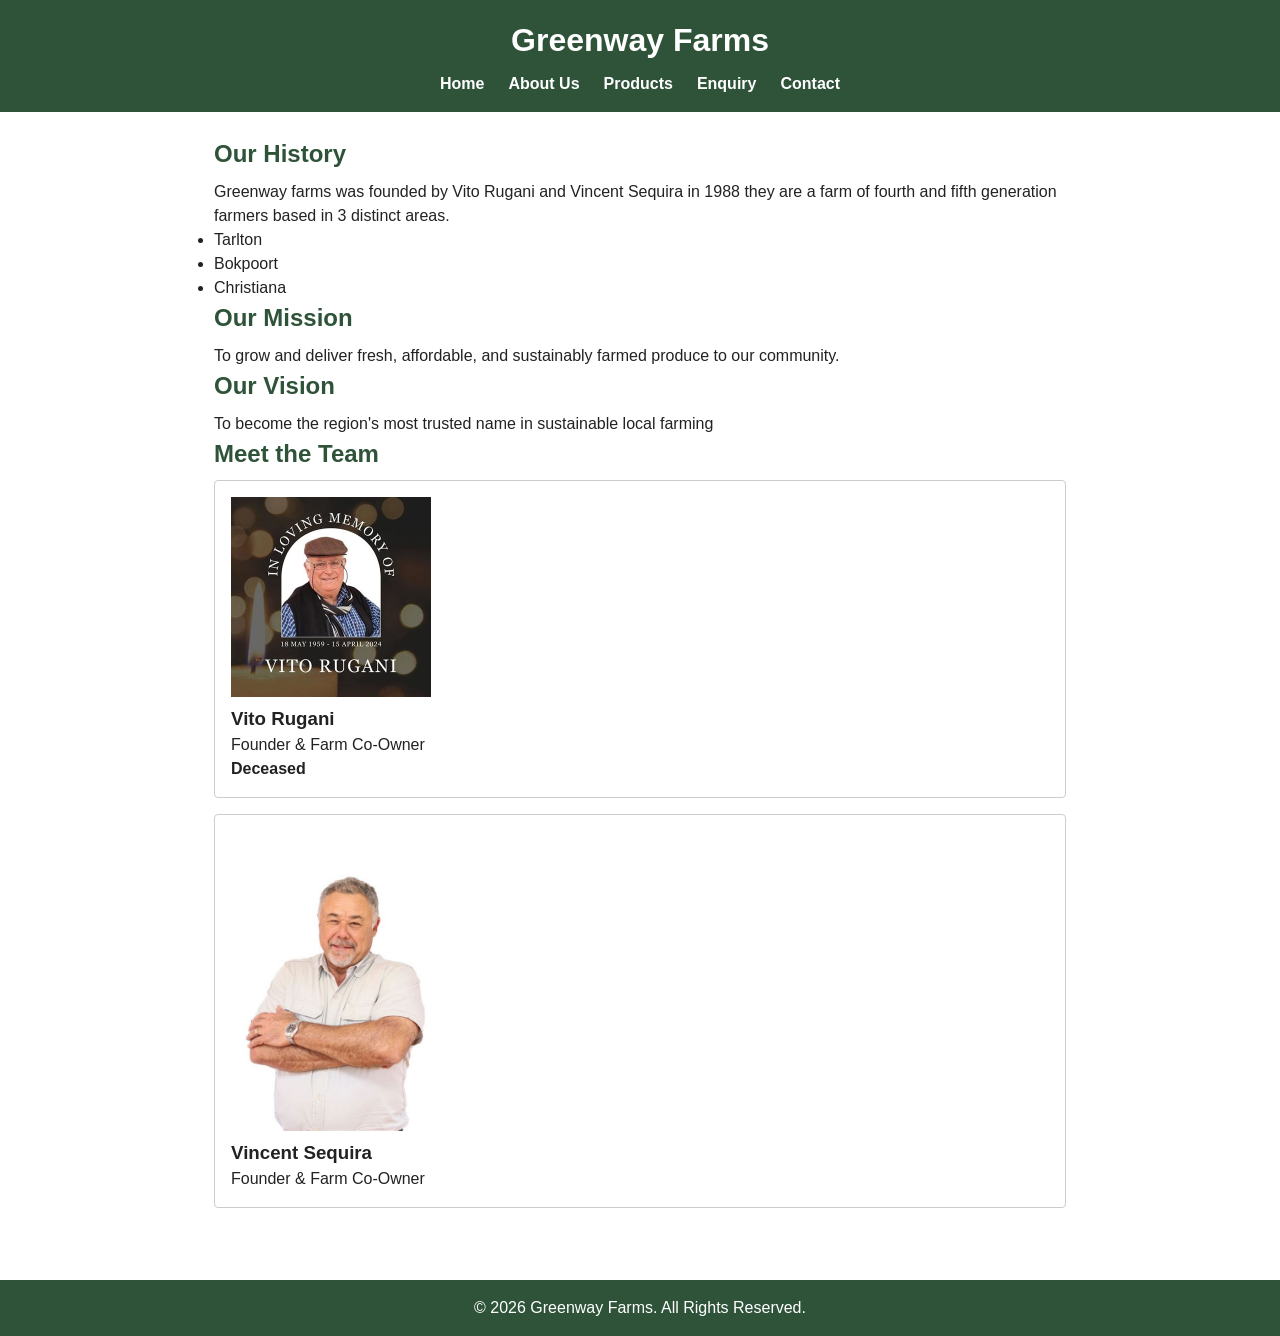
==== about.html @ 04f711e1 "Created Website - Part 1" ====
<!DOCTYPE html>
<html lang="en">
    <head>
        <meta charset="UTF-8">
        <meta name="viewport" content="width=device-width, initial-scale=1.0">
        <title>About Us | Greenway Farms</title>
        <link rel="stylesheet" href="css/style.css">
    </head>
    <body>
        
        <header>
            <h1>Greenway Farms</h1>
            <nav>
                <ul>
                    <li><a href="index.html">Home</a></li>
                    <li><a href="about.html">About Us</a></li>
                    <li><a href="products.html">Products</a></li>
                    <li><a href="enquiry.html">Enquiry</a></li>
                    <li><a href="contact.html">Contact</a></li>
                </ul>
            </nav>
        </header>

        <main>
            <!-- History of org-->
             <section class="history">
                <h2>Our History</h2>
                <p>
                    Greenway farms was founded by Vito Rugani and Vincent Sequira in 1988
                    they are a farm of fourth and fifth generation farmers based in 3 distinct areas.
                    <ul>
                        <li>Tarlton</li>
                        <li>Bokpoort</li>
                        <li>Christiana</li>
                    </ul>
                </p>
             </section>

             <section class="mission-vision">
                <h2>Our Mission</h2>
                <p>To grow and deliver fresh, affordable, and sustainably farmed produce to our community.</p>

                <h2>Our Vision</h2>
                <p>To become the region's most trusted name in sustainable local farming</p>
             </section>

             <!-- Team members-->
             <section class="team">
                <h2>Meet the Team</h2>

                <article class="team-member">
                    <img src="images/team-vito.jpg" alt="Vito Rugani, Farm Co-Owner">
                    <h3>Vito Rugani</h3>
                    <p>Founder &amp; Farm Co-Owner</p>
                    <p><b>Deceased</b></p>
                </article>

                <article class="team-member">
                    <img src="images/team-vincent.jpg" alt="Vincent Sequira, Farm Co-Owner">
                    <h3>Vincent Sequira</h3>
                    <p>Founder &amp; Farm Co-Owner</p>
                </article>
             </section>
        </main>

        <footer>
            <p>&copy; 2026 Greenway Farms. All Rights Reserved.</p>
        </footer>

        <script src="js/script.js"></script>
    </body>
</html>
---- css/style.css ----
* {
    margin: 0;
    padding: 0;
    box-sizing: border-box;
}

body {
    font-family: Arial, Helvetica, sans-serif;
    line-height: 1.5;
    color: #222;
}

header {
    background-color: #2e5339; /* dark farm green */
    color: #fff;
    padding: 1rem;
    text-align: center;
}

nav ul {
    list-style: none;
    display: flex;
    justify-content: center;
    gap: 1.5rem;
    margin-top: 0.5rem;
}

nav a {
    color: #fff;
    text-decoration: none;
    font-weight: bold;
}

nav a:hover {
    text-decoration: underline;
}

main {
    padding: 1.5rem;
    max-width: 900px;
    margin: 0 auto; /* centers the content on wide screens */
}

h2 {
    color: #2e5339;
    margin-bottom: 0.5rem;
}

/* Hero section on the homepage */
.hero img {
    width: 100%;
    height: auto;
    border-radius: 6px;
}

.cta-button {
    display: inline-block;
    background-color: #2e5339;
    color: #fff;
    padding: 0.6rem 1.2rem;
    margin-top: 1rem;
    text-decoration: none;
    border-radius: 4px;
}

.team-member,
.product,
.location {
    border: 1px solid #ccc;
    padding: 1rem;
    margin-bottom: 1rem;
    border-radius: 4px;
}

.team-member img,
.product img {
    max-width: 200px;
    display: block;
    margin-bottom: 0.5rem;
}

form {
    display: flex;
    flex-direction: column;
    max-width: 500px;
}

label {
    margin-top: 0.75rem;
    font-weight: bold;
}

input,
select,
textarea {
    padding: 0.5rem;
    margin-top: 0.25rem;
    border: 1px solid #999;
    border-radius: 4px;
    font-family: inherit;
}

button {
    margin-top: 1rem;
    padding: 0.6rem;
    background-color: #2e5339;
    color: #fff;
    border: none;
    border-radius: 4px;
    cursor: pointer;
}

button:hover {
    background-color: #244329;
}

footer {
    text-align: center;
    padding: 1rem;
    background-color: #2e5339;
    color: #fff;
    margin-top: 2rem;
}
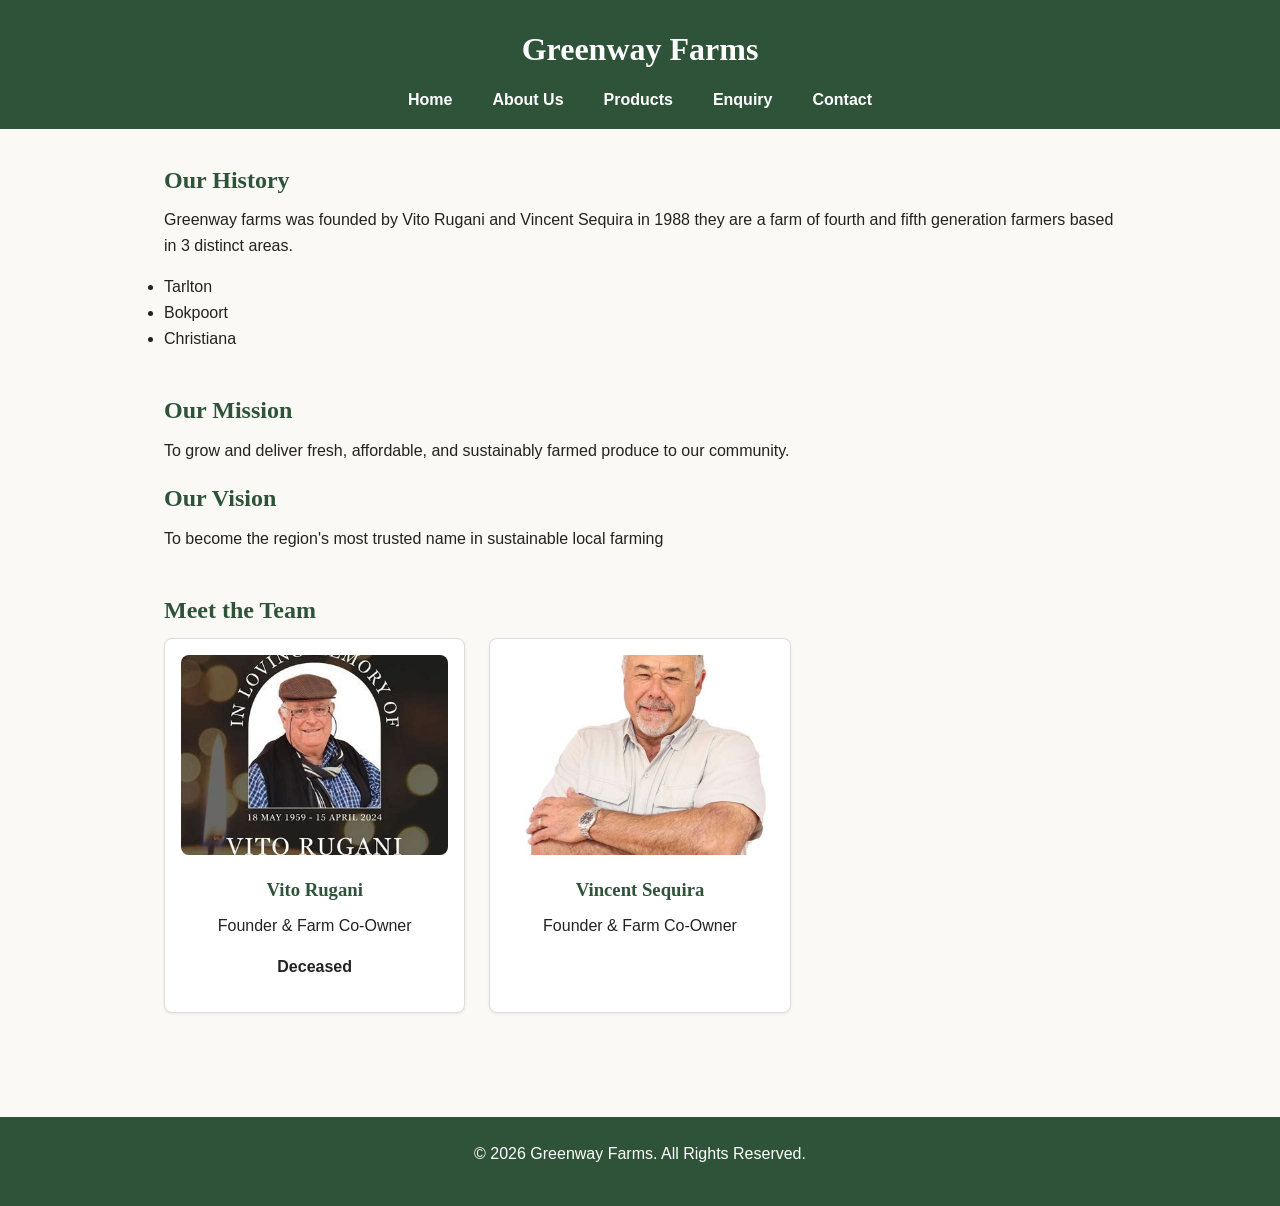
==== commit b1463af1: "Added CSS styling to pages and regionified them for better understanding and debugging" ====
--- a/about.html
+++ b/about.html
@@ -47,19 +47,21 @@
              <!-- Team members-->
              <section class="team">
                 <h2>Meet the Team</h2>
+                <div class="team-grid">
+                    <article class="team-member">
+                        <img src="images/team-vito.jpg" alt="Vito Rugani, Farm Co-Owner">
+                        <h3>Vito Rugani</h3>
+                        <p>Founder &amp; Farm Co-Owner</p>
+                        <p><b>Deceased</b></p>
+                    </article>
 
-                <article class="team-member">
-                    <img src="images/team-vito.jpg" alt="Vito Rugani, Farm Co-Owner">
-                    <h3>Vito Rugani</h3>
-                    <p>Founder &amp; Farm Co-Owner</p>
-                    <p><b>Deceased</b></p>
-                </article>
+                    <article class="team-member">
+                        <img src="images/team-vincent.jpg" alt="Vincent Sequira, Farm Co-Owner">
+                        <h3>Vincent Sequira</h3>
+                        <p>Founder &amp; Farm Co-Owner</p>
+                    </article>
 
-                <article class="team-member">
-                    <img src="images/team-vincent.jpg" alt="Vincent Sequira, Farm Co-Owner">
-                    <h3>Vincent Sequira</h3>
-                    <p>Founder &amp; Farm Co-Owner</p>
-                </article>
+                </div>
              </section>
         </main>
 
--- a/css/style.css
+++ b/css/style.css
@@ -1,3 +1,20 @@
+:root {
+    --color-primary: #2e5339;
+    --color-secondary: #f2a900;
+    --color-background: #faf9f5;
+    --color-text: #222222;
+    --color-light-text: #ffffff;
+    --color-border: #dddddd;
+
+    --font-heading: Georgia, 'Times New Roman', serif;
+    --font-body: Arial, Helvetica, sans-serif;
+
+    --max-width: 1000px;
+    --radius: 8px;
+}
+
+/*#region Overrides*/
+
 * {
     margin: 0;
     padding: 0;
@@ -5,84 +22,181 @@
 }
 
 body {
-    font-family: Arial, Helvetica, sans-serif;
-    line-height: 1.5;
-    color: #222;
-}
+    font-family: var(--font-body);
+    line-height: 1.6;
+    color: var(--color-text);
+    background-color: var(--color-background);
+}
+
+h1, h2, h3 {
+    font-family: var(--font-heading);
+    color: var(--color-primary);
+    margin-bottom: 0.5rem;
+}
+
+p {
+    margin-bottom: 1rem;
+}
+
+a {
+    color: var(--color-primary);
+}
+
+/*Visible focus outline*/
+a:focus-visible,
+button:focus-visible,
+input:focus-visible,
+textarea:focus-visible,
+select:focus-visible {
+    outline: 3px solid var(--color-secondary);
+    outline-offset: 2px;
+}
+
+/*#endregion*/
+
+/*#region Header & Nav*/
 
 header {
-    background-color: #2e5339; /* dark farm green */
-    color: #fff;
-    padding: 1rem;
-    text-align: center;
+    background-color: var(--color-primary);
+    color: var(--color-light-text);
+    padding: 1.5rem 1rem 1rem;
+    text-align: center;
+}
+
+header h1 {
+    color: var(--color-light-text);
+    font-size: 2rem;
 }
 
 nav ul {
     list-style: none;
     display: flex;
+    flex-wrap: wrap;
     justify-content: center;
-    gap: 1.5rem;
-    margin-top: 0.5rem;
+    gap: 0.5rem 1.5rem;
+    margin-top: 0.75rem;
 }
 
 nav a {
-    color: #fff;
+    color: var(--color-light-text);
     text-decoration: none;
     font-weight: bold;
-}
-
-nav a:hover {
-    text-decoration: underline;
-}
+    padding: 0.25rem 0.5rem;
+    border-bottom: 2px solid transparent;
+    transition: border-color 0.2s ease;
+}
+
+nav a:hover,
+nav a:focus-visible {
+    border-bottom-color: var(--color-secondary);
+}
+
+/*#endregion*/
+
+/*#region Main Content*/
 
 main {
-    padding: 1.5rem;
-    max-width: 900px;
-    margin: 0 auto; /* centers the content on wide screens */
-}
-
-h2 {
-    color: #2e5339;
-    margin-bottom: 0.5rem;
-}
-
-/* Hero section on the homepage */
+    padding: 2rem 1.5rem;
+    max-width: var(--max-width);
+    margin: 0 auto; /* centers content on wide screens */
+}
+
+section {
+    margin-bottom: 2.5rem;
+}
+
+/* --- Hero (homepage) --- */
+.hero {
+    text-align: center;
+}
+
 .hero img {
     width: 100%;
-    height: auto;
-    border-radius: 6px;
+    max-height: 400px;
+    object-fit: cover;
+    border-radius: var(--radius);
+}
+
+.hero h2 {
+    font-size: 1.75rem;
+    margin-top: 1.5rem;
 }
 
 .cta-button {
     display: inline-block;
-    background-color: #2e5339;
-    color: #fff;
-    padding: 0.6rem 1.2rem;
+    background-color: var(--color-secondary);
+    color: var(--color-primary);
+    font-weight: bold;
+    padding: 0.75rem 1.5rem;
     margin-top: 1rem;
     text-decoration: none;
-    border-radius: 4px;
-}
-
+    border-radius: var(--radius);
+    transition: transform 0.15s ease, background-color 0.15s ease;
+}
+
+.cta-button:hover,
+.cta-button:focus-visible {
+    background-color: #ffb733;
+    transform: translateY(-2px); /* subtle lift on hover */
+}
+
+.highlights ul {
+    list-style: disc inside;
+}
+
+/*#endregion*/
+
+/*#region Card grids*/
+
+.product-grid,
+.team-grid,
+.location-grid {
+    display: grid;
+    grid-template-columns: repeat(3, 1fr); /* 3 columns on desktop */
+    gap: 1.5rem;
+}
+
+.location-grid {
+    grid-template-columns: repeat(2, 1fr); /* only 2 locations, so 2 columns */
+}
+
+.product,
 .team-member,
-.product,
 .location {
-    border: 1px solid #ccc;
+    background-color: #ffffff;
+    border: 1px solid var(--color-border);
+    border-radius: var(--radius);
     padding: 1rem;
-    margin-bottom: 1rem;
-    border-radius: 4px;
-}
-
-.team-member img,
-.product img {
-    max-width: 200px;
-    display: block;
-    margin-bottom: 0.5rem;
-}
+    text-align: center;
+    box-shadow: 0 1px 3px rgba(0, 0, 0, 0.08);
+}
+
+.product img,
+.team-member img {
+    width: 100%;
+    aspect-ratio: 4 / 3;
+    object-fit: cover;
+    border-radius: var(--radius);
+    margin-bottom: 0.75rem;
+}
+
+.map iframe {
+    width: 100%;
+    border-radius: var(--radius);
+}
+
+/*#endregion*/
+
+/*#region Forms*/
 
 form {
     display: flex;
     flex-direction: column;
     max-width: 500px;
+    background-color: #ffffff;
+    border: 1px solid var(--color-border);
+    border-radius: var(--radius);
+    padding: 1.5rem;
 }
 
 label {
@@ -93,31 +207,66 @@
 input,
 select,
 textarea {
-    padding: 0.5rem;
+    padding: 0.6rem;
     margin-top: 0.25rem;
     border: 1px solid #999;
     border-radius: 4px;
     font-family: inherit;
+    font-size: 1rem;
 }
 
 button {
-    margin-top: 1rem;
-    padding: 0.6rem;
-    background-color: #2e5339;
-    color: #fff;
+    margin-top: 1.5rem;
+    padding: 0.75rem;
+    background-color: var(--color-primary);
+    color: var(--color-light-text);
     border: none;
-    border-radius: 4px;
+    border-radius: var(--radius);
+    font-weight: bold;
     cursor: pointer;
-}
-
-button:hover {
+    transition: background-color 0.15s ease;
+}
+
+button:hover,
+button:focus-visible {
     background-color: #244329;
 }
 
+/*#endregion*/
+
+/*#region Footer*/
+
 footer {
     text-align: center;
-    padding: 1rem;
-    background-color: #2e5339;
-    color: #fff;
+    padding: 1.5rem;
+    background-color: var(--color-primary);
+    color: var(--color-light-text);
     margin-top: 2rem;
 }
+
+/*#endregion*/
+
+/*#region Extra*/
+
+@media (max-width: 700px) {
+
+    header h1 {
+        font-size: 1.5rem;
+    }
+
+    nav ul {
+        gap: 0.5rem 1rem;
+    }
+
+    .product-grid,
+    .team-grid,
+    .location-grid {
+        grid-template-columns: 1fr; /* single column on small screens */
+    }
+
+    form {
+        padding: 1rem;
+    }
+}
+
+/*#endregion*/
